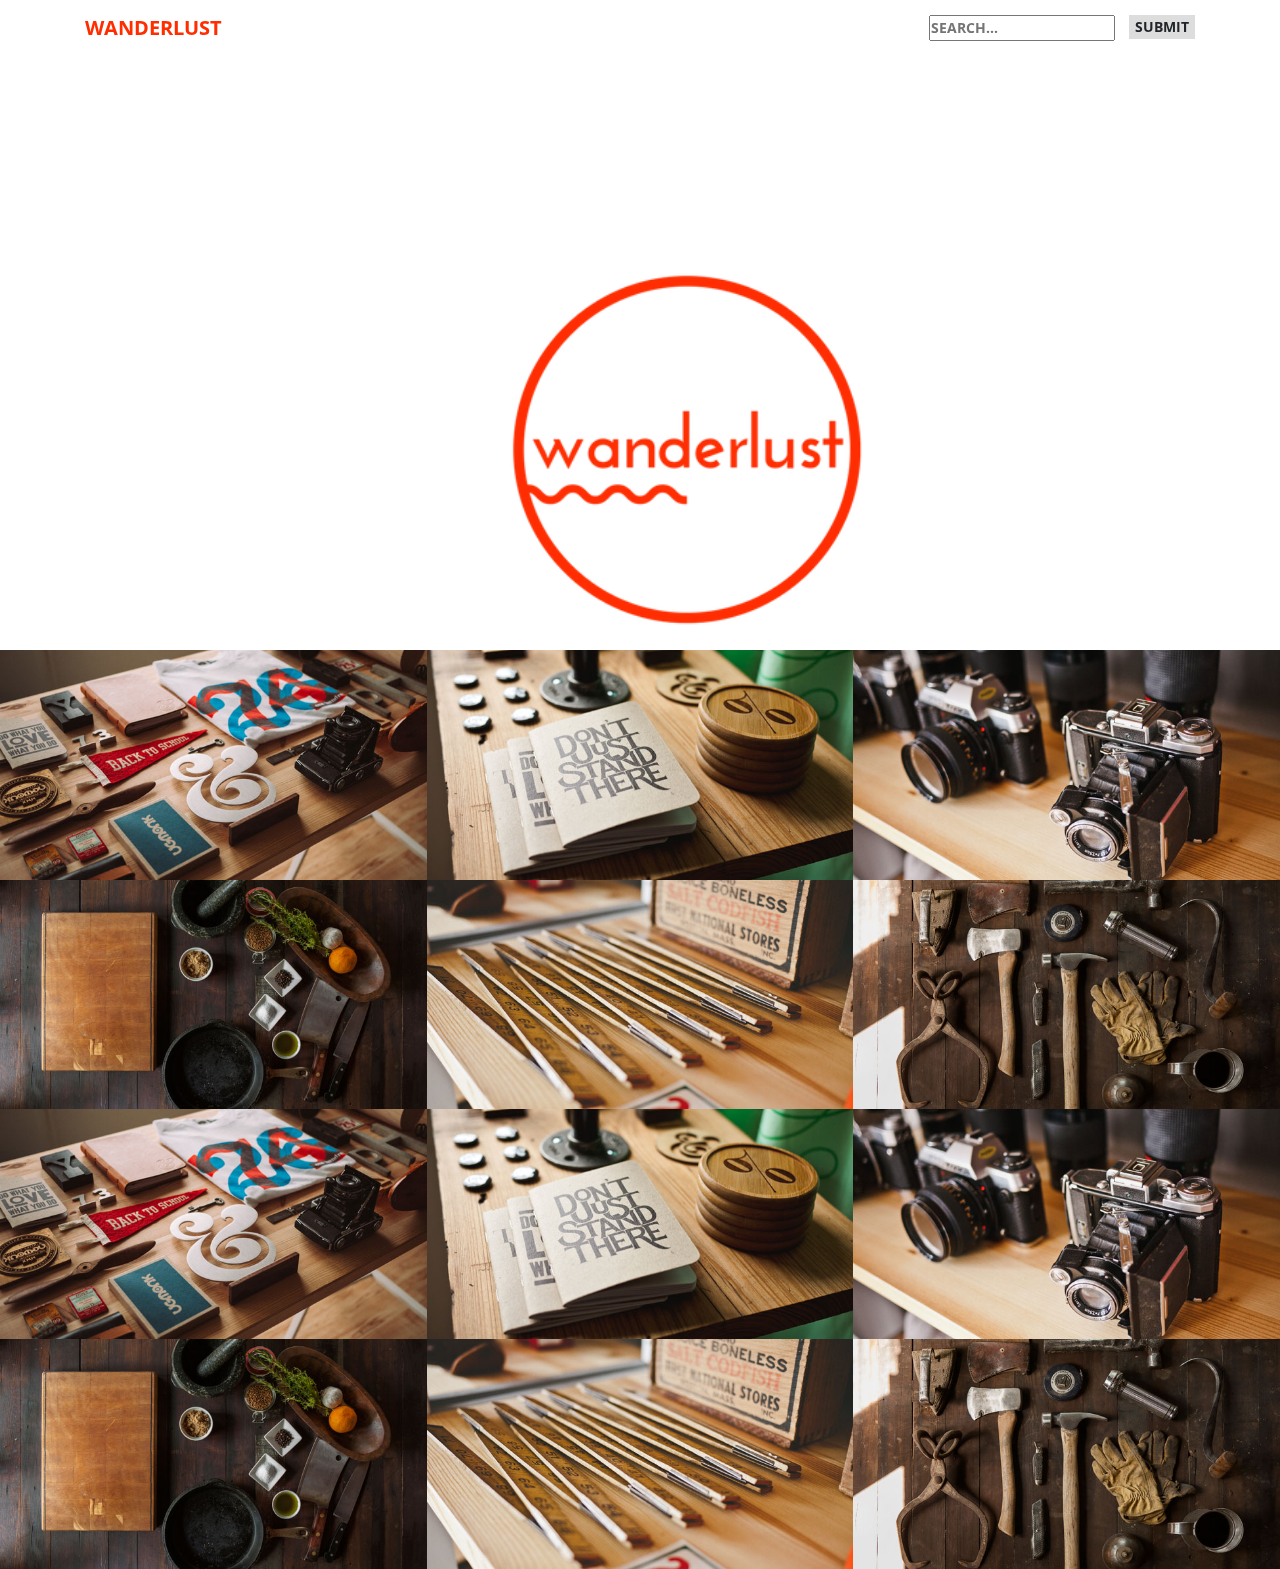
==== post.html @ 6399720f "first commit" ====
<!DOCTYPE html>
<html lang="en">

  <head>

    <meta charset="utf-8">
    <meta name="viewport" content="width=device-width, initial-scale=1, shrink-to-fit=no">
    <meta name="description" content="">
    <meta name="author" content="">

    <title>Wanderlust</title>

    <!-- Bootstrap core CSS -->
    <link href="vendor/bootstrap/css/bootstrap.min.css" rel="stylesheet">

    <!-- Custom fonts for this template -->
    <link href="vendor/font-awesome/css/font-awesome.min.css" rel="stylesheet" type="text/css">
    <link href='https://fonts.googleapis.com/css?family=Open+Sans:300italic,400italic,600italic,700italic,800italic,400,300,600,700,800' rel='stylesheet' type='text/css'>
    <link href='https://fonts.googleapis.com/css?family=Merriweather:400,300,300italic,400italic,700,700italic,900,900italic' rel='stylesheet' type='text/css'>
    <link href="https://fonts.googleapis.com/css?family=Josefin+Sans" rel="stylesheet">

    <!-- Plugin CSS -->
    <link href="vendor/magnific-popup/magnific-popup.css" rel="stylesheet">

    <!-- Custom styles for this template -->
    <link href="css/creative.css" rel="stylesheet">

<script>
  function showResult(str) {
  if (str.length==0) { 
    document.getElementById("livesearch").innerHTML="";
    document.getElementById("livesearch").style.border="0px";
    return;
  }
  if (window.XMLHttpRequest) {
    // code for IE7+, Firefox, Chrome, Opera, Safari
    xmlhttp=new XMLHttpRequest();
  } else {  // code for IE6, IE5
    xmlhttp=new ActiveXObject("Microsoft.XMLHTTP");
  }
  xmlhttp.onreadystatechange=function() {
    if (this.readyState==4 && this.status==200) {
      document.getElementById("livesearch").innerHTML=this.responseText;
      document.getElementById("livesearch").style.border="1px solid #A5ACB2";
    }
  }
  xmlhttp.open("GET","livesearch.php?q="+str,true);
  xmlhttp.send();
  }
</script>

  </head>

  <body id="page-top">

    <!-- Navigation -->
    <nav class="navbar navbar-expand-lg navbar-light fixed-top" id="mainNav">
      <div class="container">
        <a class="navbar-brand js-scroll-trigger" href="#page-top">Wanderlust</a>
        <button class="navbar-toggler navbar-toggler-right" type="button" data-toggle="collapse" data-target="#navbarResponsive" aria-controls="navbarResponsive" aria-expanded="false" aria-label="Toggle navigation">
          <span class="navbar-toggler-icon"></span>
        </button>
        <div class="collapse navbar-collapse" id="navbarResponsive">
          <ul class="navbar-nav ml-auto">
            <li class="nav-item">
              <a class="nav-link js-scroll-trigger" href="index.html">About</a>
            </li>
           <!--  <li class="nav-item">
              <a class="nav-link js-scroll-trigger" href="#services">Services</a>
            </li> -->
            <li class="nav-item">
              <a class="nav-link js-scroll-trigger" href="#portfolio">Posts</a>
            </li>
           <!--  <li class="nav-item">
              <a class="nav-link js-scroll-trigger" href="#contact">Contact</a>
            </li> -->
          </ul>
        </div>
          <form>
            <button type="submit">Submit</button>
            <input type="text" placeholder="Search..." onkeyup="showResult(this.value)">
            <div id="livesearch"></div>
          </form>
      </div>
    </nav>

    <header class="masthead text-center text-white d-flex">
      <video autoplay muted loop id="myvideo2"> <source src="img/map.mp4" type="video/mp4"> </video>
      <div class="container my-auto overlay">
        <div class="row">
          <div class="col-lg-10 mx-auto">
            <img src="img/wanderlust.png" height="700px" opacity="10%">
        <!--     <h1> empowering women wanderers </h1>
            <hr>
          </div> -->
          <<!-- div class="col-lg-8 mx-auto">
            <p class="text-faded mb-5">Wanderlust is a safe social travel app to connecting women travelers. Wander away. </p>
            <a class="btn btn-primary btn-xl js-scroll-trigger" href="#about">Join Wanderlust</a>
          </div> -->
        </div>
      </div>
    </header>

    <!-- <section class="bg-primary" id="about">
      <div class="container">
        <div class="row">
          <div class="col-lg-8 mx-auto text-center">
            <h2 class="section-heading text-white">Create an account to connect with other wanderers.</h2>
            <hr class="light my-4">
            <p class="text-faded mb-4">By creating an account, you can search for events, people, and activities in the destinations you're traveling to. Accounts are free and all profiles are verified so you can stay safe and wander away.</p>
            <a class="btn btn-light btn-xl js-scroll-trigger" href="#services">Get Started!</a>
          </div>
        </div>
      </div>
    </section>

    <section id="services">
      <div class="container">
        <div class="row">
          <div class="col-lg-12 text-center">
            <h2 class="section-heading">Services</h2>
            <hr class="my-4">
          </div>
        </div>
      </div>
      <div class="container">
        <div class="row">
          <div class="col-lg-3 col-md-6 text-center">
            <div class="service-box mt-5 mx-auto">
              <i class="fa fa-4x fa-diamond text-primary mb-3 sr-icons"></i>
              <h3 class="mb-3">Profile</h3>
              <p class="text-muted mb-0">Our templates are updated regularly so they don't break.</p>
            </div>
          </div>
          <div class="col-lg-3 col-md-6 text-center">
            <div class="service-box mt-5 mx-auto">
              <i class="fa fa-4x fa-paper-plane text-primary mb-3 sr-icons"></i>
              <h3 class="mb-3">Post</h3>
              <p class="text-muted mb-0">You can use this theme as is, or you can make changes!</p>
            </div>
          </div>
          <div class="col-lg-3 col-md-6 text-center">
            <div class="service-box mt-5 mx-auto">
              <i class="fa fa-4x fa-newspaper-o text-primary mb-3 sr-icons"></i>
              <h3 class="mb-3">Search</h3>
              <p class="text-muted mb-0">We update dependencies to keep things fresh.</p>
            </div>
          </div>
          <div class="col-lg-3 col-md-6 text-center">
            <div class="service-box mt-5 mx-auto">
              <i class="fa fa-4x fa-heart text-primary mb-3 sr-icons"></i>
              <h3 class="mb-3">Connect</h3>
              <p class="text-muted mb-0">You have to make your websites with love these days!</p>
            </div>
          </div>
        </div>
      </div>
    </section> -->

    <section class="p-0" id="portfolio">

      <div class="container-fluid p-0">
        <div class="row no-gutters popup-gallery">
          <div class="col-lg-4 col-sm-6">
            <a class="portfolio-box" href="img/portfolio/fullsize/1.jpg">
              <img class="img-fluid" src="img/portfolio/thumbnails/1.jpg" alt="">
              <div class="portfolio-box-caption">
                <div class="portfolio-box-caption-content">
                  <div class="project-category text-faded">
                    Category
                  </div>
                  <div class="project-name">
                    View Post
                  </div>
                </div>
              </div>
            </a>
          </div>
          <div class="col-lg-4 col-sm-6">
            <a class="portfolio-box" href="img/portfolio/fullsize/2.jpg">
              <img class="img-fluid" src="img/portfolio/thumbnails/2.jpg" alt="">
              <div class="portfolio-box-caption">
                <div class="portfolio-box-caption-content">
                  <div class="project-category text-faded">
                    Category
                  </div>
                  <div class="project-name">
                    View Post
                  </div>
                </div>
              </div>
            </a>
          </div>
          <div class="col-lg-4 col-sm-6">
            <a class="portfolio-box" href="img/portfolio/fullsize/3.jpg">
              <img class="img-fluid" src="img/portfolio/thumbnails/3.jpg" alt="">
              <div class="portfolio-box-caption">
                <div class="portfolio-box-caption-content">
                  <div class="project-category text-faded">
                    Category
                  </div>
                  <div class="project-name">
                    View Post
                  </div>
                </div>
              </div>
            </a>
          </div>
          <div class="col-lg-4 col-sm-6">
            <a class="portfolio-box" href="img/portfolio/fullsize/4.jpg">
              <img class="img-fluid" src="img/portfolio/thumbnails/4.jpg" alt="">
              <div class="portfolio-box-caption">
                <div class="portfolio-box-caption-content">
                  <div class="project-category text-faded">
                    Category
                  </div>
                  <div class="project-name">
                    View Post
                  </div>
                </div>
              </div>
            </a>
          </div>
          <div class="col-lg-4 col-sm-6">
            <a class="portfolio-box" href="img/portfolio/fullsize/5.jpg">
              <img class="img-fluid" src="img/portfolio/thumbnails/5.jpg" alt="">
              <div class="portfolio-box-caption">
                <div class="portfolio-box-caption-content">
                  <div class="project-category text-faded">
                    Category
                  </div>
                  <div class="project-name">
                    View Post
                  </div>
                </div>
              </div>
            </a>
          </div>
          <div class="col-lg-4 col-sm-6">
            <a class="portfolio-box" href="img/portfolio/fullsize/6.jpg">
              <img class="img-fluid" src="img/portfolio/thumbnails/6.jpg" alt="">
              <div class="portfolio-box-caption">
                <div class="portfolio-box-caption-content">
                  <div class="project-category text-faded">
                    Category
                  </div>
                  <div class="project-name">
                    View Post
                  </div>
                </div>
              </div>
            </a>
          </div>
          <div class="col-lg-4 col-sm-6">
            <a class="portfolio-box" href="img/portfolio/fullsize/1.jpg">
              <img class="img-fluid" src="img/portfolio/thumbnails/1.jpg" alt="">
              <div class="portfolio-box-caption">
                <div class="portfolio-box-caption-content">
                  <div class="project-category text-faded">
                    Category
                  </div>
                  <div class="project-name">
                    View Post
                  </div>
                </div>
              </div>
            </a>
          </div>
          <div class="col-lg-4 col-sm-6">
            <a class="portfolio-box" href="img/portfolio/fullsize/2.jpg">
              <img class="img-fluid" src="img/portfolio/thumbnails/2.jpg" alt="">
              <div class="portfolio-box-caption">
                <div class="portfolio-box-caption-content">
                  <div class="project-category text-faded">
                    Category
                  </div>
                  <div class="project-name">
                    View Post
                  </div>
                </div>
              </div>
            </a>
          </div>
          <div class="col-lg-4 col-sm-6">
            <a class="portfolio-box" href="img/portfolio/fullsize/3.jpg">
              <img class="img-fluid" src="img/portfolio/thumbnails/3.jpg" alt="">
              <div class="portfolio-box-caption">
                <div class="portfolio-box-caption-content">
                  <div class="project-category text-faded">
                    Category
                  </div>
                  <div class="project-name">
                    View Post
                  </div>
                </div>
              </div>
            </a>
          </div>
          <div class="col-lg-4 col-sm-6">
            <a class="portfolio-box" href="img/portfolio/fullsize/4.jpg">
              <img class="img-fluid" src="img/portfolio/thumbnails/4.jpg" alt="">
              <div class="portfolio-box-caption">
                <div class="portfolio-box-caption-content">
                  <div class="project-category text-faded">
                    Category
                  </div>
                  <div class="project-name">
                    View Post
                  </div>
                </div>
              </div>
            </a>
          </div>
          <div class="col-lg-4 col-sm-6">
            <a class="portfolio-box" href="img/portfolio/fullsize/5.jpg">
              <img class="img-fluid" src="img/portfolio/thumbnails/5.jpg" alt="">
              <div class="portfolio-box-caption">
                <div class="portfolio-box-caption-content">
                  <div class="project-category text-faded">
                    Category
                  </div>
                  <div class="project-name">
                    View Post
                  </div>
                </div>
              </div>
            </a>
          </div>
          <div class="col-lg-4 col-sm-6">
            <a class="portfolio-box" href="img/portfolio/fullsize/6.jpg">
              <img class="img-fluid" src="img/portfolio/thumbnails/6.jpg" alt="">
              <div class="portfolio-box-caption">
                <div class="portfolio-box-caption-content">
                  <div class="project-category text-faded">
                    Category
                  </div>
                  <div class="project-name">
                    View Post
                  </div>
                </div>
              </div>
            </a>
          </div>
        </div>
      </div>

    </section>

    <!-- <section class="bg-dark text-white">
      <div class="container text-center">
        <h2 class="mb-4">Free Download at Start Bootstrap!</h2>
        <a class="btn btn-light btn-xl sr-button" href="http://startbootstrap.com/template-overviews/creative/">Download Now!</a>
      </div>
    </section>

    <section id="contact">
      <div class="container">
        <div class="row">
          <div class="col-lg-8 mx-auto text-center">
            <h2 class="section-heading">Let's Get In Touch!</h2>
            <hr class="my-4">
            <p class="mb-5">Ready to start your next project with us? That's great! Give us a call or send us an email and we will get back to you as soon as possible!</p>
          </div>
        </div>
        <div class="row">
          <div class="col-lg-4 ml-auto text-center">
            <i class="fa fa-phone fa-3x mb-3 sr-contact"></i>
            <p>123-456-6789</p>
          </div>
          <div class="col-lg-4 mr-auto text-center">
            <i class="fa fa-envelope-o fa-3x mb-3 sr-contact"></i>
            <p>
              <a href="mailto:your-email@your-domain.com">feedback@startbootstrap.com</a>
            </p>
          </div>
        </div>
      </div>
    </section> -->

    <!-- Bootstrap core JavaScript -->
    <script src="vendor/jquery/jquery.min.js"></script>
    <script src="vendor/bootstrap/js/bootstrap.bundle.min.js"></script>

    <!-- Plugin JavaScript -->
    <script src="vendor/jquery-easing/jquery.easing.min.js"></script>
    <script src="vendor/scrollreveal/scrollreveal.min.js"></script>
    <script src="vendor/magnific-popup/jquery.magnific-popup.min.js"></script>

    <!-- Custom scripts for this template -->
    <script src="js/creative.min.js"></script>

  </body>

</html>
---- css/creative.css ----
/*!
 * Start Bootstrap - Creative v4.0.0-beta.2 (https://startbootstrap.com/template-overviews/creative)
 * Copyright 2013-2017 Start Bootstrap
 * Licensed under MIT (https://github.com/BlackrockDigital/startbootstrap-creative/blob/master/LICENSE)
 */
body,
html {
  width: 100%;
  height: 100%; }

body {
  font-family: 'Open Sans', 'Helvetica Neue', Arial, sans-serif; }

hr {
  max-width: 50px;
  border-width: 3px;
  border-color: #ff2d00; }

hr.light {
  border-color: #ff2d00; }

a {
  color: #ff2d00;
  -webkit-transition: all 0.2s;
  -moz-transition: all 0.2s;
  transition: all 0.2s; }
  a:hover {
    color: #ff2d00; }

h1,
h2,
h3,
h4,
h5,
h6 {
  font-family: 'Open Sans', 'Josefin Sans', Josefin Sans, sans-serif; }

.bg-primary {
  background-color: #ff2d00 !important; }

.bg-dark {
  background-color: #212529 !important; }

.text-faded {
  color: rgba(255, 255, 255, 0.7); }

section {
  padding: 8rem 0; }

.section-heading {
  margin-top: 0; }

::-moz-selection {
  color: #ff2d00;
  background: #ff2d00;
  text-shadow: none; }

::selection {
  color: #ff2d00;
  background: #ff2d00;
  text-shadow: none; }

img::selection {
  color: #ff2d00;
  background: transparent; }

img::-moz-selection {
  color: #ff2d00;
  background: transparent; }

body {
  -webkit-tap-highlight-color: #ff2d00; }

#mainNav {
  border-bottom: 1px solid rgba(33, 37, 41, 0.1);
  background-color: #fff;
  font-family: 'Open Sans', 'Helvetica Neue', Arial, sans-serif;
  -webkit-transition: all 0.2s;
  -moz-transition: all 0.2s;
  transition: all 0.2s; }
  #mainNav .navbar-brand {
    font-weight: 700;
    text-transform: uppercase;
    color: #ff2d00;
    font-family: 'Open Sans', 'Helvetica Neue', Arial, sans-serif; }
    #mainNav .navbar-brand:focus, #mainNav .navbar-brand:hover {
      color: #ff2d00; }
  #mainNav .navbar-nav > li.nav-item > a.nav-link,
  #mainNav .navbar-nav > li.nav-item > a.nav-link:focus {
    font-size: .9rem;
    font-weight: 700;
    text-transform: uppercase;
    color: #212529; }
    #mainNav .navbar-nav > li.nav-item > a.nav-link:hover,
    #mainNav .navbar-nav > li.nav-item > a.nav-link:focus:hover {
      color: #ff2d00; }
    #mainNav .navbar-nav > li.nav-item > a.nav-link.active,
    #mainNav .navbar-nav > li.nav-item > a.nav-link:focus.active {
      color: #ff2d00 !important;
      background-color: transparent; }
      #mainNav .navbar-nav > li.nav-item > a.nav-link.active:hover,
      #mainNav .navbar-nav > li.nav-item > a.nav-link:focus.active:hover {
        background-color: transparent; }
  @media (min-width: 992px) {
    #mainNav {
      border-color: transparent;
      background-color: transparent; }
      #mainNav .navbar-brand {
        color: #ff2d00; }
        #mainNav .navbar-brand:focus, #mainNav .navbar-brand:hover {
          color: #ff2d00; }
      #mainNav .navbar-nav > li.nav-item > a.nav-link {
        padding: 0.5rem 1rem; }
      #mainNav .navbar-nav > li.nav-item > a.nav-link,
      #mainNav .navbar-nav > li.nav-item > a.nav-link:focus {
        color: rgba(255, 255, 255, 0.7); }
        #mainNav .navbar-nav > li.nav-item > a.nav-link:hover,
        #mainNav .navbar-nav > li.nav-item > a.nav-link:focus:hover {
          color: #fff; }
      #mainNav.navbar-shrink {
        border-bottom: 1px solid rgba(33, 37, 41, 0.1);
        background-color: #fff; }
        #mainNav.navbar-shrink .navbar-brand {
          color: #ff2d00; }
          #mainNav.navbar-shrink .navbar-brand:focus, #mainNav.navbar-shrink .navbar-brand:hover {
            color: #ff2d00; }
        #mainNav.navbar-shrink .navbar-nav > li.nav-item > a.nav-link,
        #mainNav.navbar-shrink .navbar-nav > li.nav-item > a.nav-link:focus {
          color: #212529; }
          #mainNav.navbar-shrink .navbar-nav > li.nav-item > a.nav-link:hover,
          #mainNav.navbar-shrink .navbar-nav > li.nav-item > a.nav-link:focus:hover {
            color: #ff2d00; } }

 .container input[type=text] {
    font-family: 'Open Sans', 'Helvetica Neue', Arial, sans-serif;  
    float: right;
    padding: 0px;
/*    border: #;
*/  margin-top: 0px;
    margin-right: 16px;
    font-size: .9rem;
    font-weight: 700;
    text-transform: uppercase;
    color: #212529;
}    
.container button {
  float: right;
 /* padding: 0px;
  margin-top: 0px;*/
  margin-left: -2px;
  background: #ddd;
  font-size: 17px;
  border: thin;
  cursor: pointer;
  font-size: .9rem;
  font-weight: 700;
  text-transform: uppercase;
  color: #212529;
}

.topnav .search-container button:hover {
  background: #ccc;
}                   

.overlay {
  position: absolute;
  background: rgba(0,0,0,0);
  position: absolute;
  top: 0; right: 0; bottom: 0; left: 0;
  display: flex;
  align-items: center;
  justify-content: center;
}
h1 {
  color: white;
  font-family: 'Josefin Sans', sans-serif;
  font-size: 100px;
  text-align: center;}
}
header.row .logo {
 /* margin-top: 100px;
  margin-bottom: -100px;*/
  height: 100px;
}

header.masthead {
  padding-top: 10rem;
  padding-bottom: calc(10rem - 56px);
   background-position: center center;
  -webkit-background-size: cover;
  -moz-background-size: cover;
  -o-background-size: cover;
  background-size: cover; }
  header.masthead hr {
    margin-top: 30px;
    margin-bottom: 30px; }
  header.masthead h1 {
    font-size: 2rem; }
  header.masthead p {
    font-weight: 300; }
  @media (min-width: 768px) {
    header.masthead p {
      font-size: 1.15rem; } }
  @media (min-width: 992px) {
    header.masthead {
      min-height: 650px;
      padding-top: 0;
      padding-bottom: 0; }
      header.masthead h1 {
        font-size: 3rem; } }
  @media (min-width: 1200px) {
    header.masthead h1 {
      font-size: 4rem; } }

 header #myvideo {
    position: left;
    display: block;
    margin: 0;
    height: 1200px;
    width: auto;
   /* height: 30px;*/
    /*padding-top: 10rem;
    padding-bottom: calc(10rem - 56px);
    position: left;
    right: 0;
    bottom: 0;
    background-position: center center;*/
 }     

header #myvideo2 {
    position: center;
    display: block;
    margin: 0;
    height: auto;
    width: 100%;
  }

.service-box {
  max-width: 400px; }

.portfolio-box {
  position: relative;
  display: block;
  max-width: 650px;
  margin: 0 auto; }
  .portfolio-box .portfolio-box-caption {
    position: absolute;
    bottom: 0;
    display: block;
    width: 100%;
    height: 100%;
    text-align: center;
    opacity: 0;
    color: #fff;
    background: rgba(255, 45, 0, 0.8);
    -webkit-transition: all 0.2s;
    -moz-transition: all 0.2s;
    transition: all 0.2s; }
    .portfolio-box .portfolio-box-caption .portfolio-box-caption-content {
      position: absolute;
      top: 50%;
      width: 100%;
      transform: translateY(-50%);
      text-align: center; }
      .portfolio-box .portfolio-box-caption .portfolio-box-caption-content .project-category,
      .portfolio-box .portfolio-box-caption .portfolio-box-caption-content .project-name {
        padding: 0 15px;
        font-family: 'Open Sans', 'Helvetica Neue', Arial, sans-serif; }
      .portfolio-box .portfolio-box-caption .portfolio-box-caption-content .project-category {
        font-size: 14px;
        font-weight: 600;
        text-transform: uppercase; }
      .portfolio-box .portfolio-box-caption .portfolio-box-caption-content .project-name {
        font-size: 18px; }
  .portfolio-box:hover .portfolio-box-caption {
    opacity: 1; }
  .portfolio-box:focus {
    outline: none; }
  @media (min-width: 768px) {
    .portfolio-box .portfolio-box-caption .portfolio-box-caption-content .project-category {
      font-size: 16px; }
    .portfolio-box .portfolio-box-caption .portfolio-box-caption-content .project-name {
      font-size: 22px; } }

.text-primary {
  color: #ff2d00 !important; }

.btn {
  font-weight: 700;
  text-transform: uppercase;
  border: none;
  border-radius: 300px;
  font-family: 'Open Sans', 'Helvetica Neue', Arial, sans-serif;  }

.btn-xl {
  padding: 1rem 2rem; }

.btn-primary {
  background-color: #ff2d00;
  border-color: #ff2d00; }
  .btn-primary:hover, .btn-primary:focus, .btn-primary:active {
    color: #ff2d00;
    background-color: #ff2d00 !important; }
  .btn-primary:active, .btn-primary:focus {
    box-shadow: 0 0 0 0.2rem #ff2d00 !important; }
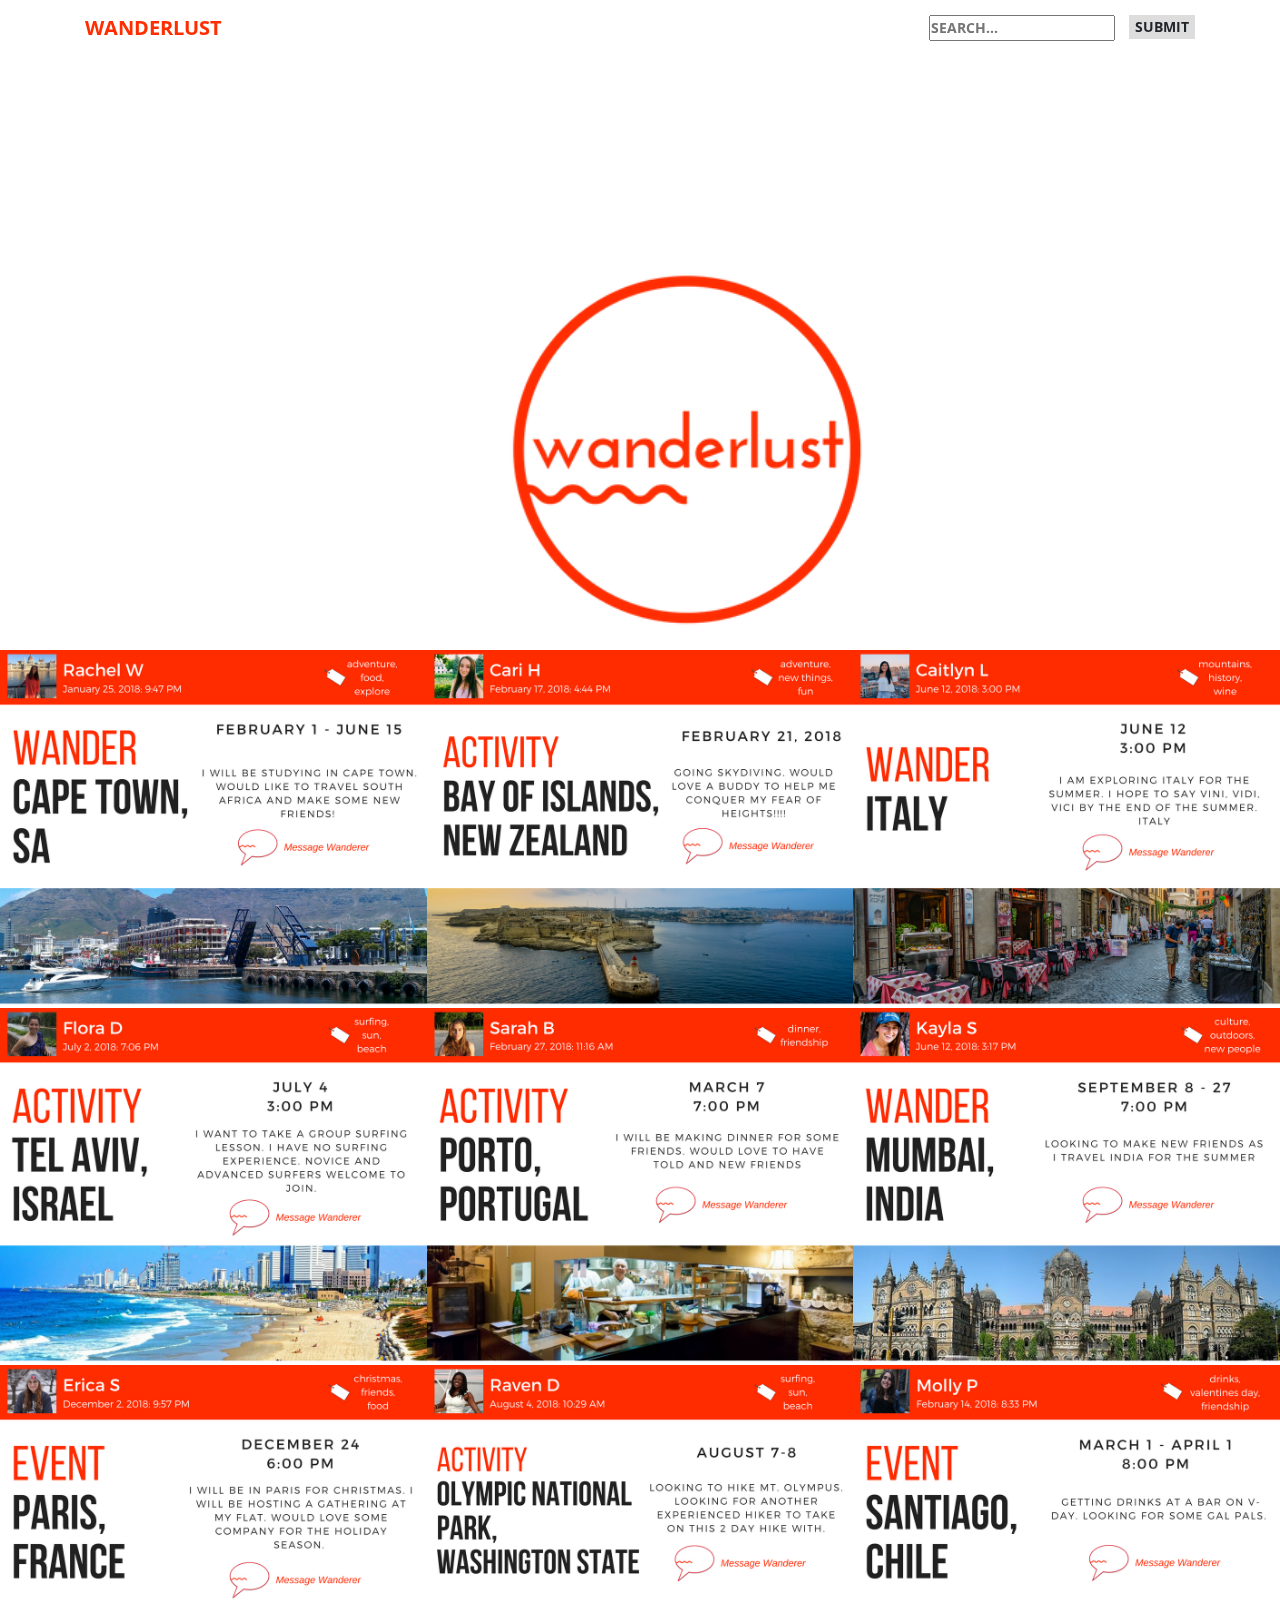
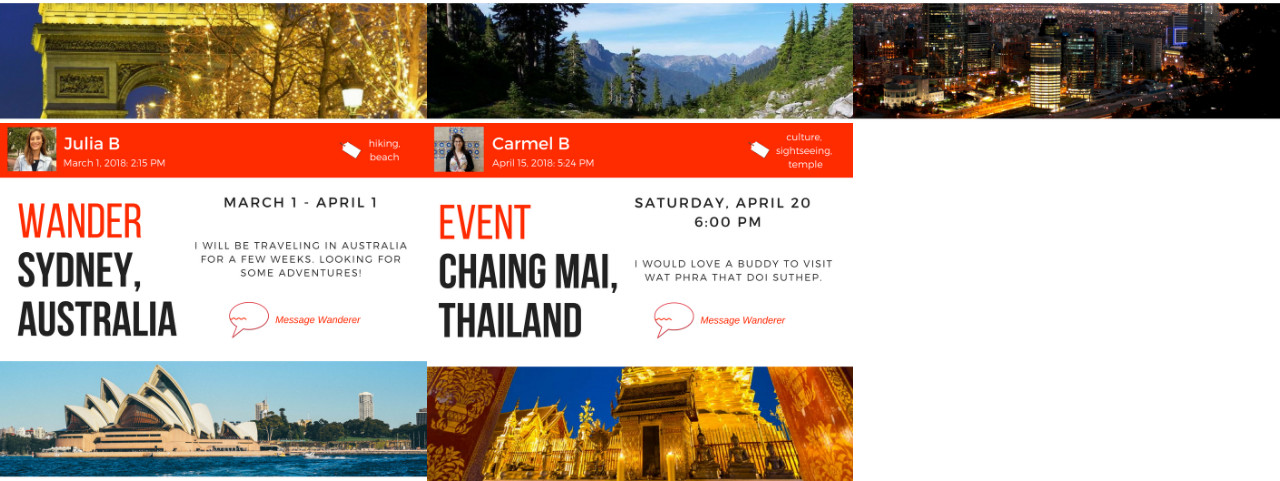
==== commit ae03a064: "first commit" ====
--- a/post.html
+++ b/post.html
@@ -167,7 +167,7 @@
               <div class="portfolio-box-caption">
                 <div class="portfolio-box-caption-content">
                   <div class="project-category text-faded">
-                    Category
+                    South Africa
                   </div>
                   <div class="project-name">
                     View Post
@@ -182,7 +182,7 @@
               <div class="portfolio-box-caption">
                 <div class="portfolio-box-caption-content">
                   <div class="project-category text-faded">
-                    Category
+                    New Zealand
                   </div>
                   <div class="project-name">
                     View Post
@@ -197,7 +197,7 @@
               <div class="portfolio-box-caption">
                 <div class="portfolio-box-caption-content">
                   <div class="project-category text-faded">
-                    Category
+                    Italy
                   </div>
                   <div class="project-name">
                     View Post
@@ -212,7 +212,7 @@
               <div class="portfolio-box-caption">
                 <div class="portfolio-box-caption-content">
                   <div class="project-category text-faded">
-                    Category
+                    Israel
                   </div>
                   <div class="project-name">
                     View Post
@@ -227,7 +227,7 @@
               <div class="portfolio-box-caption">
                 <div class="portfolio-box-caption-content">
                   <div class="project-category text-faded">
-                    Category
+                    Portugal
                   </div>
                   <div class="project-name">
                     View Post
@@ -242,93 +242,93 @@
               <div class="portfolio-box-caption">
                 <div class="portfolio-box-caption-content">
                   <div class="project-category text-faded">
-                    Category
-                  </div>
-                  <div class="project-name">
-                    View Post
-                  </div>
-                </div>
-              </div>
-            </a>
-          </div>
-          <div class="col-lg-4 col-sm-6">
-            <a class="portfolio-box" href="img/portfolio/fullsize/1.jpg">
-              <img class="img-fluid" src="img/portfolio/thumbnails/1.jpg" alt="">
-              <div class="portfolio-box-caption">
-                <div class="portfolio-box-caption-content">
-                  <div class="project-category text-faded">
-                    Category
-                  </div>
-                  <div class="project-name">
-                    View Post
-                  </div>
-                </div>
-              </div>
-            </a>
-          </div>
-          <div class="col-lg-4 col-sm-6">
-            <a class="portfolio-box" href="img/portfolio/fullsize/2.jpg">
-              <img class="img-fluid" src="img/portfolio/thumbnails/2.jpg" alt="">
-              <div class="portfolio-box-caption">
-                <div class="portfolio-box-caption-content">
-                  <div class="project-category text-faded">
-                    Category
-                  </div>
-                  <div class="project-name">
-                    View Post
-                  </div>
-                </div>
-              </div>
-            </a>
-          </div>
-          <div class="col-lg-4 col-sm-6">
-            <a class="portfolio-box" href="img/portfolio/fullsize/3.jpg">
-              <img class="img-fluid" src="img/portfolio/thumbnails/3.jpg" alt="">
-              <div class="portfolio-box-caption">
-                <div class="portfolio-box-caption-content">
-                  <div class="project-category text-faded">
-                    Category
-                  </div>
-                  <div class="project-name">
-                    View Post
-                  </div>
-                </div>
-              </div>
-            </a>
-          </div>
-          <div class="col-lg-4 col-sm-6">
-            <a class="portfolio-box" href="img/portfolio/fullsize/4.jpg">
-              <img class="img-fluid" src="img/portfolio/thumbnails/4.jpg" alt="">
-              <div class="portfolio-box-caption">
-                <div class="portfolio-box-caption-content">
-                  <div class="project-category text-faded">
-                    Category
-                  </div>
-                  <div class="project-name">
-                    View Post
-                  </div>
-                </div>
-              </div>
-            </a>
-          </div>
-          <div class="col-lg-4 col-sm-6">
-            <a class="portfolio-box" href="img/portfolio/fullsize/5.jpg">
-              <img class="img-fluid" src="img/portfolio/thumbnails/5.jpg" alt="">
-              <div class="portfolio-box-caption">
-                <div class="portfolio-box-caption-content">
-                  <div class="project-category text-faded">
-                    Category
-                  </div>
-                  <div class="project-name">
-                    View Post
-                  </div>
-                </div>
-              </div>
-            </a>
-          </div>
-          <div class="col-lg-4 col-sm-6">
-            <a class="portfolio-box" href="img/portfolio/fullsize/6.jpg">
-              <img class="img-fluid" src="img/portfolio/thumbnails/6.jpg" alt="">
+                    India
+                  </div>
+                  <div class="project-name">
+                    View Post
+                  </div>
+                </div>
+              </div>
+            </a>
+          </div>
+          <div class="col-lg-4 col-sm-6">
+            <a class="portfolio-box" href="img/portfolio/fullsize/7.jpg">
+              <img class="img-fluid" src="img/portfolio/thumbnails/7.jpg" alt="">
+              <div class="portfolio-box-caption">
+                <div class="portfolio-box-caption-content">
+                  <div class="project-category text-faded">
+                    France
+                  </div>
+                  <div class="project-name">
+                    View Post
+                  </div>
+                </div>
+              </div>
+            </a>
+          </div>
+          <div class="col-lg-4 col-sm-6">
+            <a class="portfolio-box" href="img/portfolio/fullsize/8.jpg">
+              <img class="img-fluid" src="img/portfolio/thumbnails/8.jpg" alt="">
+              <div class="portfolio-box-caption">
+                <div class="portfolio-box-caption-content">
+                  <div class="project-category text-faded">
+                    USA
+                  </div>
+                  <div class="project-name">
+                    View Post
+                  </div>
+                </div>
+              </div>
+            </a>
+          </div>
+          <div class="col-lg-4 col-sm-6">
+            <a class="portfolio-box" href="img/portfolio/fullsize/9.jpg">
+              <img class="img-fluid" src="img/portfolio/thumbnails/9.jpg" alt="">
+              <div class="portfolio-box-caption">
+                <div class="portfolio-box-caption-content">
+                  <div class="project-category text-faded">
+                    Chile
+                  </div>
+                  <div class="project-name">
+                    View Post
+                  </div>
+                </div>
+              </div>
+            </a>
+          </div>
+          <div class="col-lg-4 col-sm-6">
+            <a class="portfolio-box" href="img/portfolio/fullsize/10.jpg">
+              <img class="img-fluid" src="img/portfolio/thumbnails/10.jpg" alt="">
+              <div class="portfolio-box-caption">
+                <div class="portfolio-box-caption-content">
+                  <div class="project-category text-faded">
+                    Australia
+                  </div>
+                  <div class="project-name">
+                    View Post
+                  </div>
+                </div>
+              </div>
+            </a>
+          </div>
+          <div class="col-lg-4 col-sm-6">
+            <a class="portfolio-box" href="img/portfolio/fullsize/11.jpg">
+              <img class="img-fluid" src="img/portfolio/thumbnails/11.jpg" alt="">
+              <div class="portfolio-box-caption">
+                <div class="portfolio-box-caption-content">
+                  <div class="project-category text-faded">
+                    Thailand
+                  </div>
+                  <div class="project-name">
+                    View Post
+                  </div>
+                </div>
+              </div>
+            </a>
+          </div>
+          <div class="col-lg-4 col-sm-6">
+            <a class="portfolio-box" href="img/portfolio/fullsize/12.jpg">
+              <img class="img-fluid" src="img/portfolio/thumbnails/12.jpg" alt="">
               <div class="portfolio-box-caption">
                 <div class="portfolio-box-caption-content">
                   <div class="project-category text-faded">
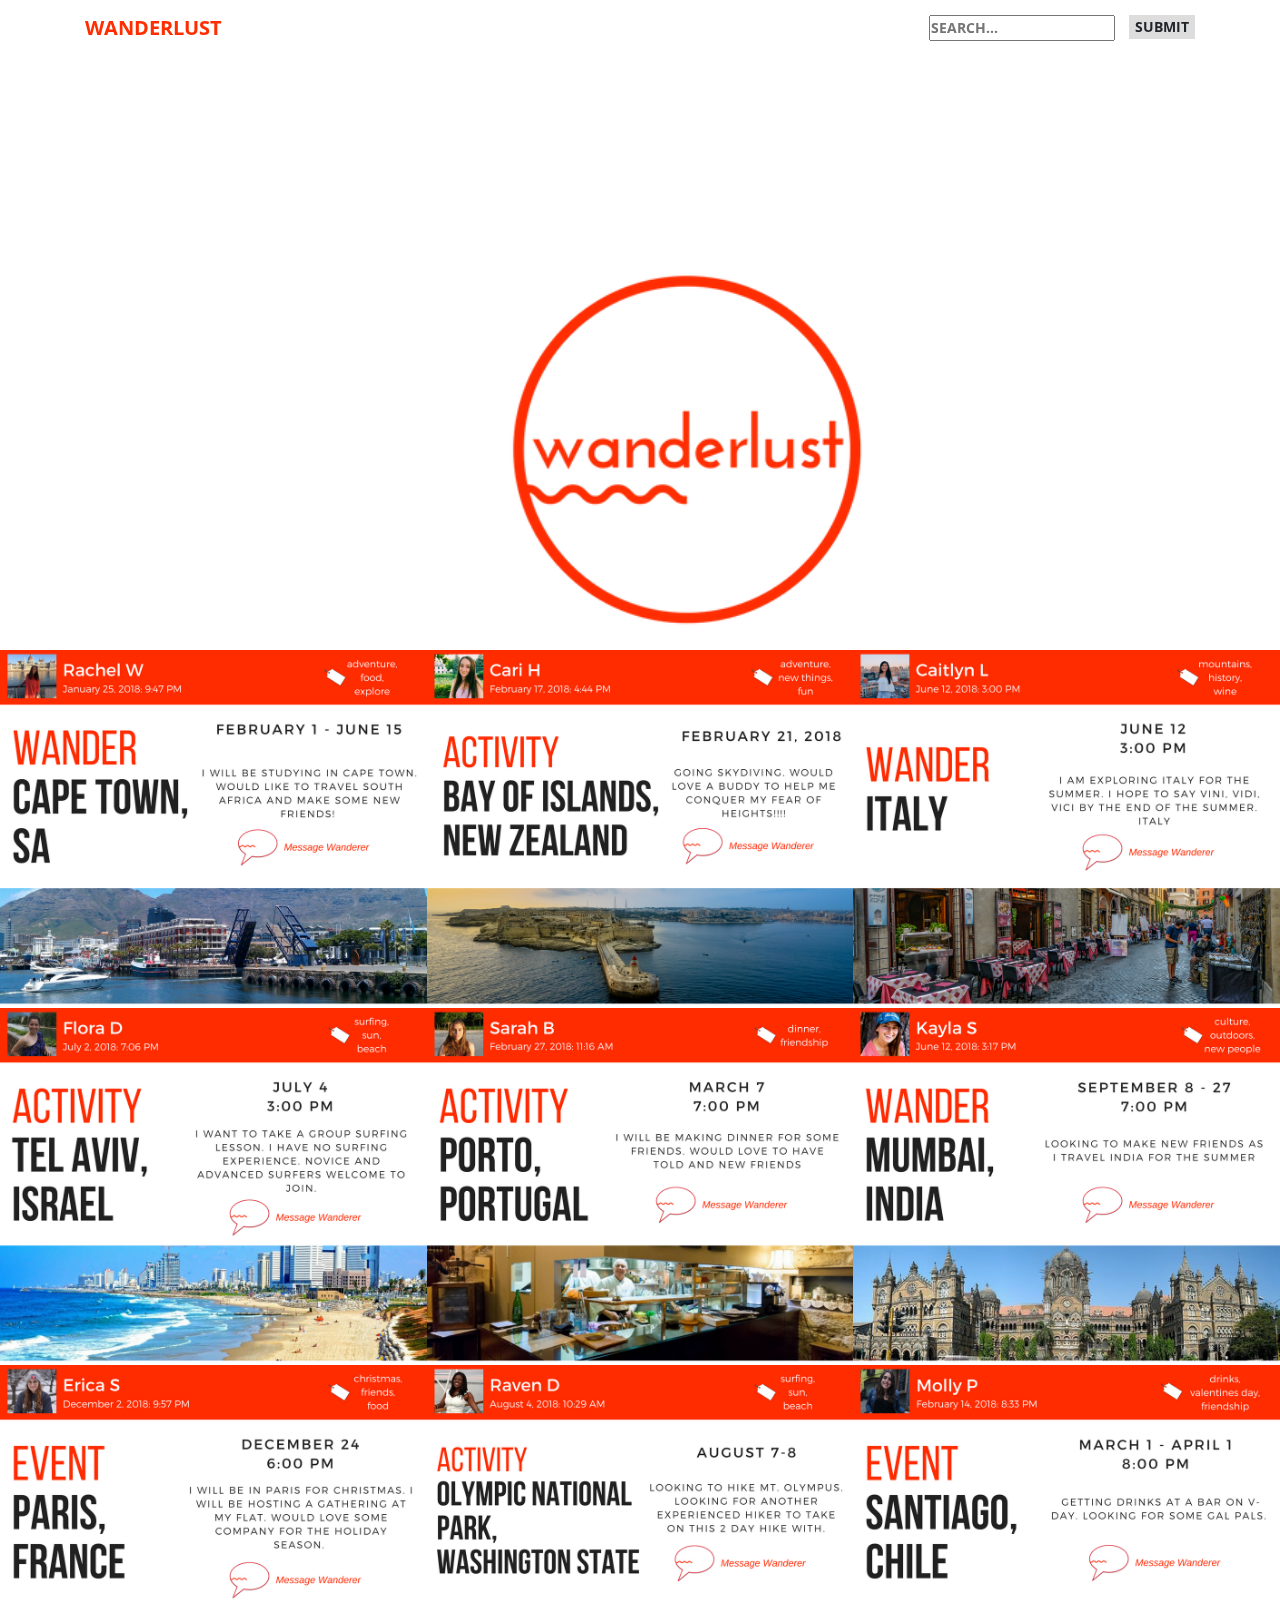
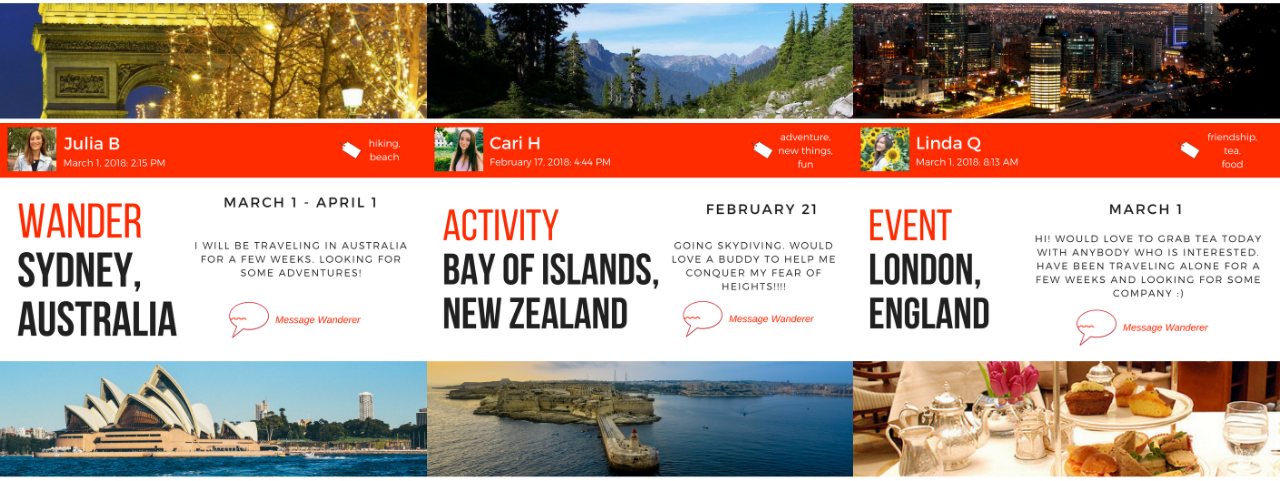
==== commit b09b3e9f: "first committttt" ====
--- a/post.html
+++ b/post.html
@@ -332,7 +332,7 @@
               <div class="portfolio-box-caption">
                 <div class="portfolio-box-caption-content">
                   <div class="project-category text-faded">
-                    Category
+                    England
                   </div>
                   <div class="project-name">
                     View Post
@@ -388,6 +388,8 @@
 
     <!-- Custom scripts for this template -->
     <script src="js/creative.min.js"></script>
+    <script src="js/creative.js"></script>
+
 
   </body>
 
--- a/css/creative.css
+++ b/css/creative.css
@@ -70,6 +70,11 @@
 
 body {
   -webkit-tap-highlight-color: #ff2d00; }
+
+/*.fa .fa-4x .fa-user-circle .text-primary .mb-3 .sr-icons:hover {
+  color: #ff2d00; 
+}*/
+
 
 #mainNav {
   border-bottom: 1px solid rgba(33, 37, 41, 0.1);
@@ -158,6 +163,10 @@
   color: #212529;
 }
 
+.container #hovercolor:hover {
+  background: #212529;
+}
+
 .topnav .search-container button:hover {
   background: #ccc;
 }                   
